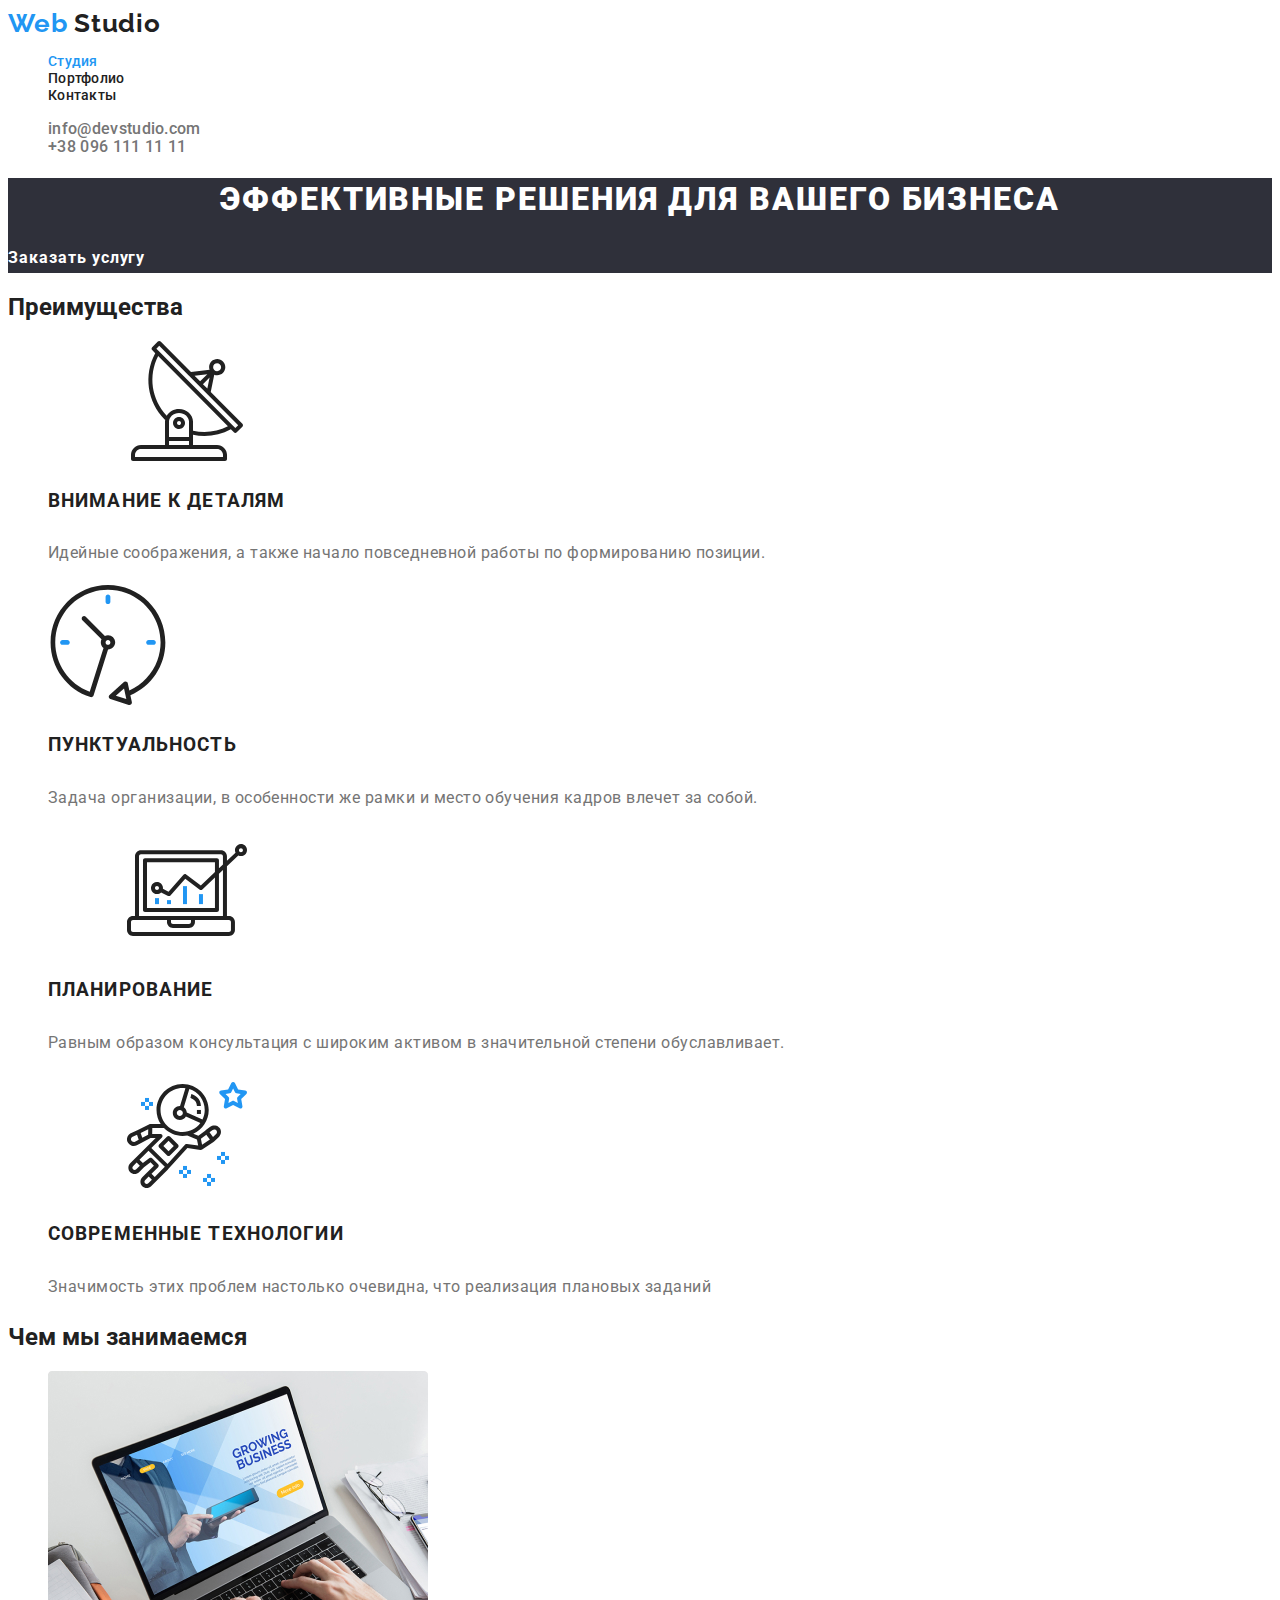
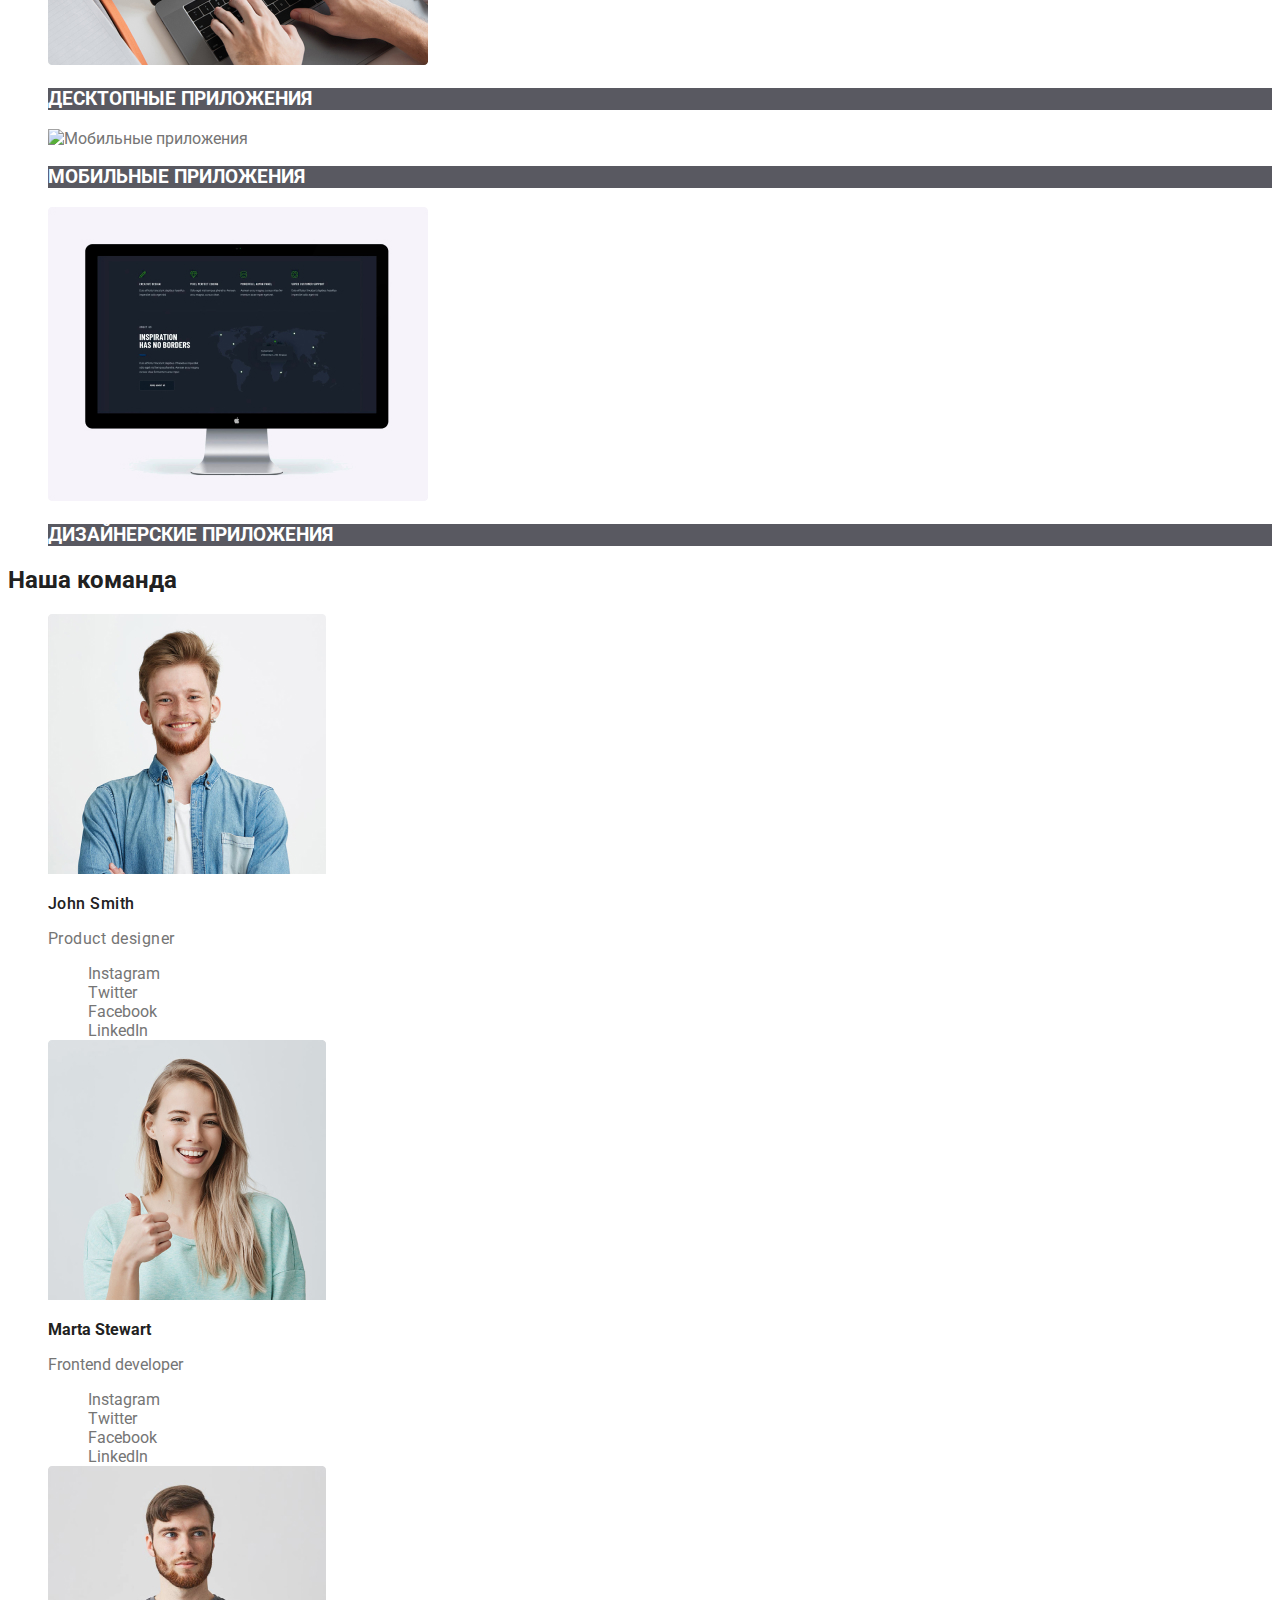
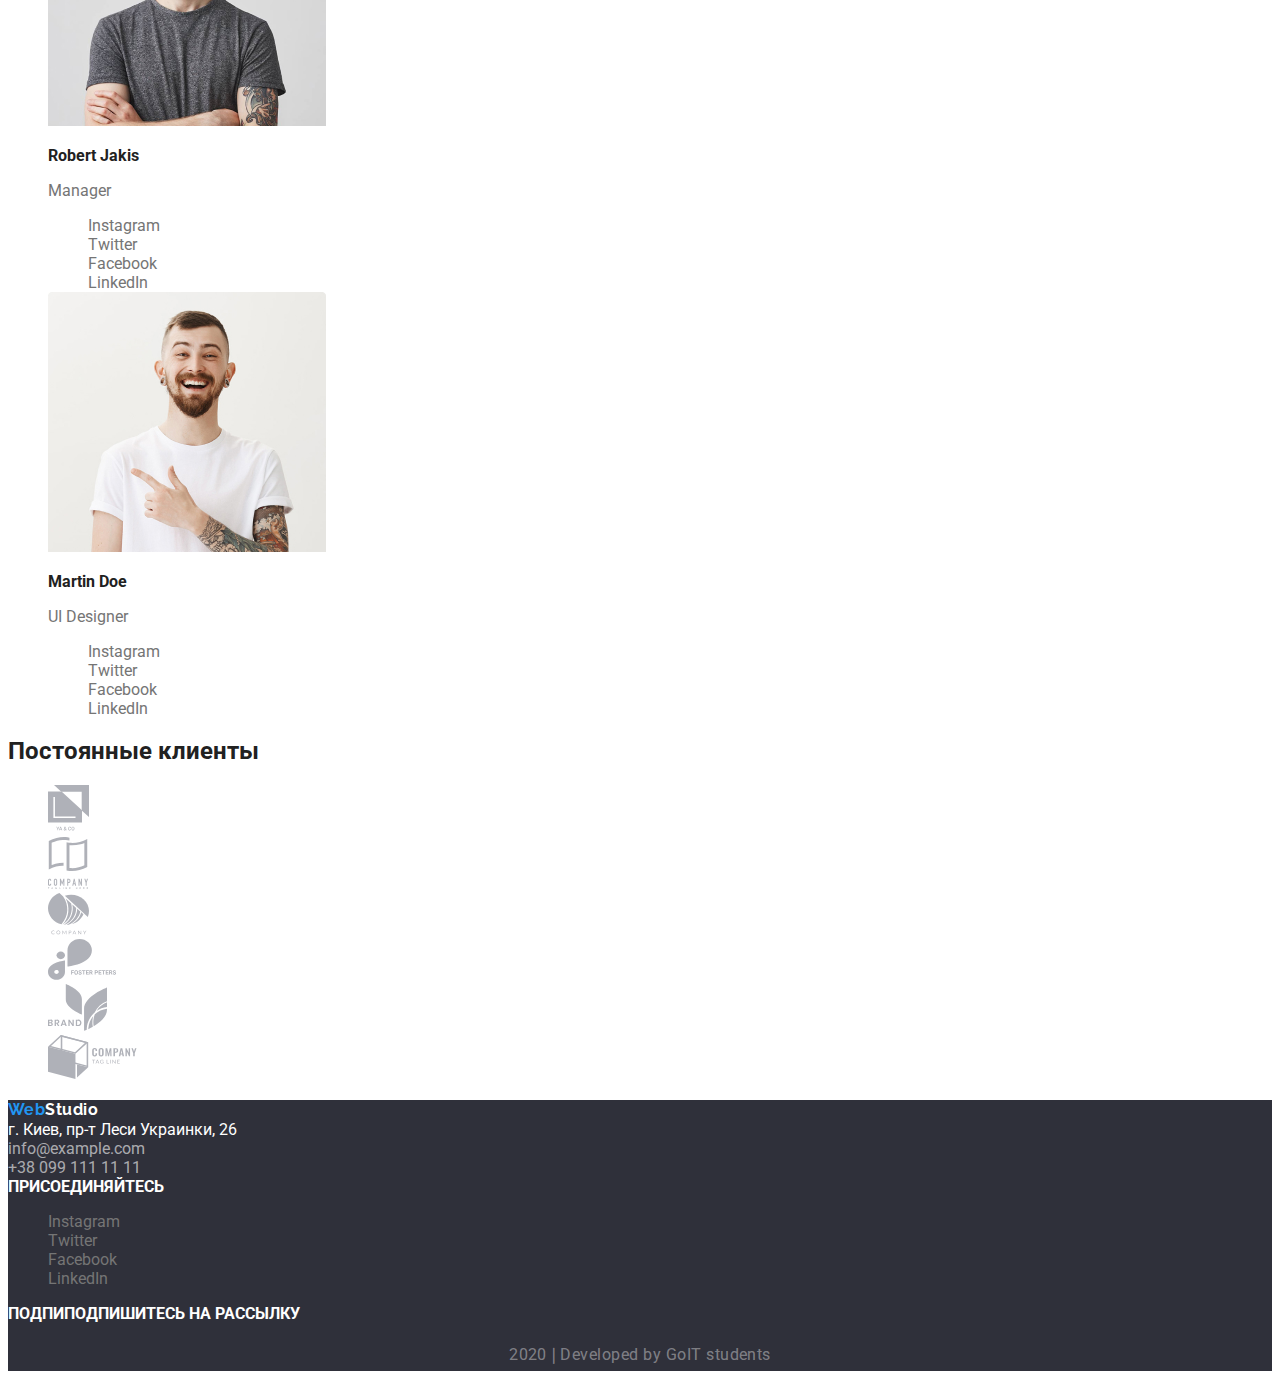
==== index.html @ 94df4c5c "добавляет html файлы" ====
<!DOCTYPE html>
<html lang="ru">
  <head>
    <meta charset="UTF-8" />
    <meta name="viewport" content="width=device-width, initial-scale=1.0" />
    <title>Студия</title>
    <link
      href="https://fonts.googleapis.com/css2?family=Raleway:wght@700&family=Roboto:wght@400;500;700;900&display=swap"
      rel="stylesheet"
    />
    <link rel="stylesheet" href="./css/common.css" />
    <link rel="stylesheet" href="./css/main.css" />
  </head>

  <body>
    <!--шапка сайта-->
    <header class="page-header">
      <nav>
        <a href="./index.html" lang="en" class="logo" style="font-size: 26px;"
          ><span class="web-color">Web</span> Studio</a
        >
        <ul class="site-nav list" style="font-size: 14px;">
          <li><a href="" class="link current">Студия</a></li>
          <li><a href="./portfolio.html" class="link">Портфолио</a></li>
          <li><a href="" class="link">Контакты</a></li>
        </ul>
        <div>
          <address class="contact-info">
            <ul>
              <li>
                <a href="mailto:info@devstudio.com">info@devstudio.com</a>
              </li>
              <li>
                <a href="tel:+380961111111">+38 096 111 11 11</a>
              </li>
            </ul>
          </address>
        </div>
      </nav>
    </header>

    <main>
      <!--герой-->
      <section class="hero">
        <h1 class="upper">
          Эффективные решения для вашего бизнеса
        </h1>
        <a href="" class="button">Заказать услугу</a>
      </section>

      <!--преимущества-->
      <section>
        <h2>Преимущества</h2>
        <ul class="advantages">
          <li>
            <a href="">
              <img
                src="./images/index-images/rectangle-1.svg"
                width="278"
                height="120"
                alt="Антенна"
              />
            </a>
            <h3 class="upper style">Внимание к деталям</h3>
            <p class="text">
              Идейные соображения, а также начало повседневной работы по
              формированию позиции.
            </p>
          </li>
          <li>
            <a href="">
              <img
                src="./images/index-images/rectangle-2.svg"
                height="120"
                alt="Часы"
              />
            </a>
            <h3 class="upper style">Пунктуальность</h3>
            <p class="text">
              Задача организации, в особенности же рамки и место обучения кадров
              влечет за собой.
            </p>
          </li>
          <li>
            <a href="">
              <img
                src="./images/index-images/rectangle-3.svg"
                width="278"
                height="120"
                alt="Диаграмма"
              />
            </a>
            <h3 class="upper style">Планирование</h3>
            <p class="text">
              Равным образом консультация с широким активом в значительной
              степени обуславливает.
            </p>
          </li>
          <li>
            <a href="">
              <img
                src="./images/index-images/rectangle-4.svg"
                width="278"
                height="120"
                alt="Астронавт"
              />
            </a>
            <h3 class="upper style">Современные технологии</h3>
            <p class="text">
              Значимость этих проблем настолько очевидна, что реализация
              плановых заданий
            </p>
          </li>
        </ul>
      </section>

      <!--чем мы занимаемся-->
      <section>
        <h2>Чем мы занимаемся</h2>
        <ul class="what-we-do">
          <li>
            <a href="">
              <img
                src="./images/index-images/1.jpg"
                alt="Десктопные приложения"
                width="380"
                height="294"
              />
            </a>
            <h3 class="upper applications">Десктопные приложения</h3>
          </li>
          <li>
            <a href="">
              <img
                src="./images/2.jpg "
                alt="Мобильные приложения"
                width="380"
                height="294"
              />
            </a>
            <h3 class="upper applications">Мобильные приложения</h3>
          </li>
          <li>
            <a href="">
              <img
                src="./images/index-images/3.jpg"
                alt="Дизайнерские решения"
                width="380"
                height="294"
              />
            </a>
            <h3 class="upper applications">Дизайнерские приложения</h3>
          </li>
        </ul>
      </section>

      <!--наша команда-->
      <section>
        <h2>Наша команда</h2>
        <ul>
          <li class="our-team">
            <a href="">
              <img
                src="./images/index-images/4.jpg"
                alt="Фото Джона Смита"
                width="278"
                height="260"
              />
            </a>
            <h3 lang="en" class="member" style="font-size: 16px;">
              John Smith
            </h3>
            <p lang="en" class="profession">Product designer</p>
            <ul>
              <li>
                <a href="" aria-label="Ссылка на Instagram">Instagram</a>
              </li>
              <li>
                <a href="" aria-label="Ссылка на Twitter">Twitter</a>
              </li>
              <li>
                <a href="" aria-label="Ссылка на Facebook">Facebook</a>
              </li>
              <li>
                <a href="" aria-label="Ссылка на LinkedIn">LinkedIn</a>
              </li>
            </ul>
          </li>
          <li>
            <a href="">
              <img
                src="./images/index-images/5.jpg"
                alt="Фото Марты Стюарт"
                width="278"
                height="260"
              />
            </a>
            <h3 lang="en" class="member" style="font-size: 16px;">
              Marta Stewart
            </h3>
            <p lang="en" class="profession">Frontend developer</p>
            <ul>
              <li>
                <a href="" aria-label="Ссылка на Instagram">Instagram</a>
              </li>
              <li>
                <a href="" aria-label="Ссылка на Twitter">Twitter</a>
              </li>
              <li>
                <a href="" aria-label="Ссылка на Facebook">Facebook</a>
              </li>
              <li>
                <a href="" aria-label="Ссылка на LinkedIn">LinkedIn</a>
              </li>
            </ul>
          </li>
          <li>
            <a href="">
              <img
                src="./images/index-images/6.jpg"
                alt="Фото Роберта Джакиса"
                width="278"
                height="260"
              />
            </a>
            <h3 lang="en" class="member" style="font-size: 16px;">
              Robert Jakis
            </h3>
            <p lang="en" class="profession">Manager</p>
            <ul>
              <li>
                <a href="" aria-label="Ссылка на Instagram">Instagram</a>
              </li>
              <li>
                <a href="" aria-label="Ссылка на Twitter">Twitter</a>
              </li>
              <li>
                <a href="" aria-label="Ссылка на Facebook">Facebook</a>
              </li>
              <li>
                <a href="" aria-label="Ссылка на LinkedIn">LinkedIn</a>
              </li>
            </ul>
          </li>
          <li>
            <a href="">
              <img
                src="./images/index-images/7.jpg"
                alt="Фото Мартина Доу"
                width="278"
                height="260"
              />
            </a>
            <h3 lang="en" class="member" style="font-size: 16px;">
              Martin Doe
            </h3>
            <p lang="en" class="profession">UI Designer</p>
            <ul>
              <li>
                <a href="" aria-label="Ссылка на Instagram">Instagram</a>
              </li>
              <li>
                <a href="" aria-label="Ссылка на Twitter">Twitter</a>
              </li>
              <li>
                <a href="" aria-label="Ссылка на Facebook">Facebook</a>
              </li>
              <li>
                <a href="" aria-label="Ссылка на LinkedIn">LinkedIn</a>
              </li>
            </ul>
          </li>
        </ul>
      </section>

      <!--наши постоянные клиенты-->
      <section>
        <h2>Постоянные клиенты</h2>
        <ul>
          <li><img src="./images/index-images/8.svg" alt="YA &amp; Co" /></li>
          <li>
            <img src="./images/index-images/9.svg" alt="Company tagline here" />
          </li>
          <li><img src="./images/index-images/10.svg" alt="Company" /></li>
          <li>
            <img src="./images/index-images/11.svg" alt="Foster Peters" />
          </li>
          <li><img src="./images/index-images/12.svg" alt="Brand" /></li>
          <li>
            <img src="./images/index-images/13.svg" alt="Company tag line" />
          </li>
        </ul>
      </section>
    </main>

    <!--футер-->
    <footer>
      <div>
        <a href="./index.html" lang="en" class="logo"
          ><span class="web-color">Web</span
          ><span class="studio-color">Studio</span></a
        >
        <address class="contacts">
          г. Киев, пр-т Леси Украинки, 26 <br />
          <a href="mailto:info@example.com" class="information"
            >info@example.com</a
          ><br />
          <a href="tel:+380991111111" class="information">+38 099 111 11 11</a>
        </address>
      </div>
      <div>
        <b class="upper"> Присоединяйтесь</b>
        <ul>
          <li>
            <a href="" aria-label="Ссылка на Instagram">Instagram</a>
          </li>
          <li>
            <a href="" aria-label="Ссылка на Twitter">Twitter</a>
          </li>
          <li>
            <a href="" aria-label="Ссылка на Facebook">Facebook</a>
          </li>
          <li>
            <a href="" aria-label="Ссылка на LinkedIn">LinkedIn</a>
          </li>
        </ul>
      </div>
      <div>
        <b class="button upper">
          Подпиподпишитесь на рассылку
        </b>
      </div>
      <div>
        <p class="copyright">2020&#10072;Developed by GoIT students</p>
      </div>
    </footer>
  </body>
</html>
---- css/common.css ----
/*цвет основного текста  #757575 */
/*вторичный цвет текста (заголовки) #212121 */
/*акцент? вторичный цвет фона, акцент иконок #2196F3 */
/*акцент фона в портфолио при начажтии на примеры работ  rgba(33, 150, 243, 0.9);*/
/*белый #FFFFFF */
/*фон нашей команды в студии #F5F4FA */
/*фон характеристик лого в Студии #F5F4FA */
/*фон футера #2F303A */
/*background-color для кнопок: #F5F4FA*/

:root {
  --primary-text-color: #757575;
  --title-text-color: #212121;
  --accent-color: #2196f3;
  --primary-white-color: #ffffff;
  --footer-background: #2f303a;
  --button-portfolio-background: #f5f4fa;
  --accent-color-pictures: rgba(33, 150, 243, 0.9);
}

body {
  background-color: var(--primary-white-color);
  color: var(--primary-text-color);
  font-family: Roboto, sans-serif;
}

a {
  text-decoration: none;
  font-style: normal;
  color: var(--primary-text-color);
}
a:hover,
a:focus {
  color: var(--accent-color);
}
li {
  list-style-type: none;
}
/*шапка сайта*/
.logo {
  color: var(--title-text-color);
  font-family: Raleway, sans-serif;
  font-style: normal;
  font-weight: 700;
  font-size: 26;
  line-height: 1.2;
  letter-spacing: 0.03em;
}

.web-color {
  color: var(--accent-color);
}

/*Site nav*/

.site-nav .link {
  color: var(--title-text-color);
  font-weight: 500;
  font-size: 14;
  line-height: 1.14;
  letter-spacing: 0.02em;
}

.site-nav .link:hover,
.site-nav .link:focus {
  color: var(--accent-color);
}

.site-nav .link.current {
  color: var(--accent-color);
}

.contact-info {
  font-family: Roboto;
  font-style: normal;
  font-weight: 500;
  font-size: 14;
  line-height: 1.14;
  letter-spacing: 0.02em;
  color: var(--primary-text-color);
}

.button {
  color: var(--primary-white-color);
}

h1,
h2,
h3 {
  color: var(--title-text-color);
}

/*footer*/
footer {
  color: var(--primary-white-color);
  background: var(--footer-background);
}

address {
  font-style: normal;
}
.studio-color {
  color: var(--primary-white-color);
}
.information {
  color: rgba(255, 255, 255, 0.6);
}

.copyright {
  font-style: normal;
  font-weight: 400;
  font-size: 12;
  line-height: 2;
  text-align: center;
  letter-spacing: 0.03em;
  color: rgba(255, 255, 255, 0.4);
}

.upper {
  text-transform: uppercase;
}
/*main*/
---- css/main.css ----
:root {
  --primary-text-color: #757575;
  --title-text-color: #212121;
  --accent-color: #2196f3;
  --primary-white-color: #ffffff;
  --footer-background: #2f303a;
  --accent-color-pictures: rgba(33, 150, 243, 0.9);
}

/*герой*/
.hero {
  background-color: var(--footer-background);
}

.hero .upper {
  font-style: normal;
  font-weight: 900;
  font-size: 44;
  line-height: 1.36;
  text-align: center;
  letter-spacing: 0.06em;
  color: var(--primary-white-color);
}
.hero .button {
  font-weight: 700;
  font-size: 16;
  line-height: 1.88;
  display: flex;
  align-items: center;
  text-align: center;
  letter-spacing: 0.06em;
}

.advantages .style {
  font-style: normal;
  font-weight: 700;
  font-size: 16;
  line-height: 1.88;
  letter-spacing: 0.06em;
}

.advantages .text {
  font-weight: 400;
  font-size: 14;
  line-height: 2;
  letter-spacing: 0.03em;
}

.what-we-do .applications {
  background-color: rgba(47, 48, 58, 0.8);
  color: var(--primary-white-color);
}

.our-team .member,
.our-team .profession {
  line-height: 1.19;
  letter-spacing: 0.03em;
}

.our-team .member {
  font-weight: 500;
}
.our-team .profession {
  font-weight: 400;
  font-size: 16;
}
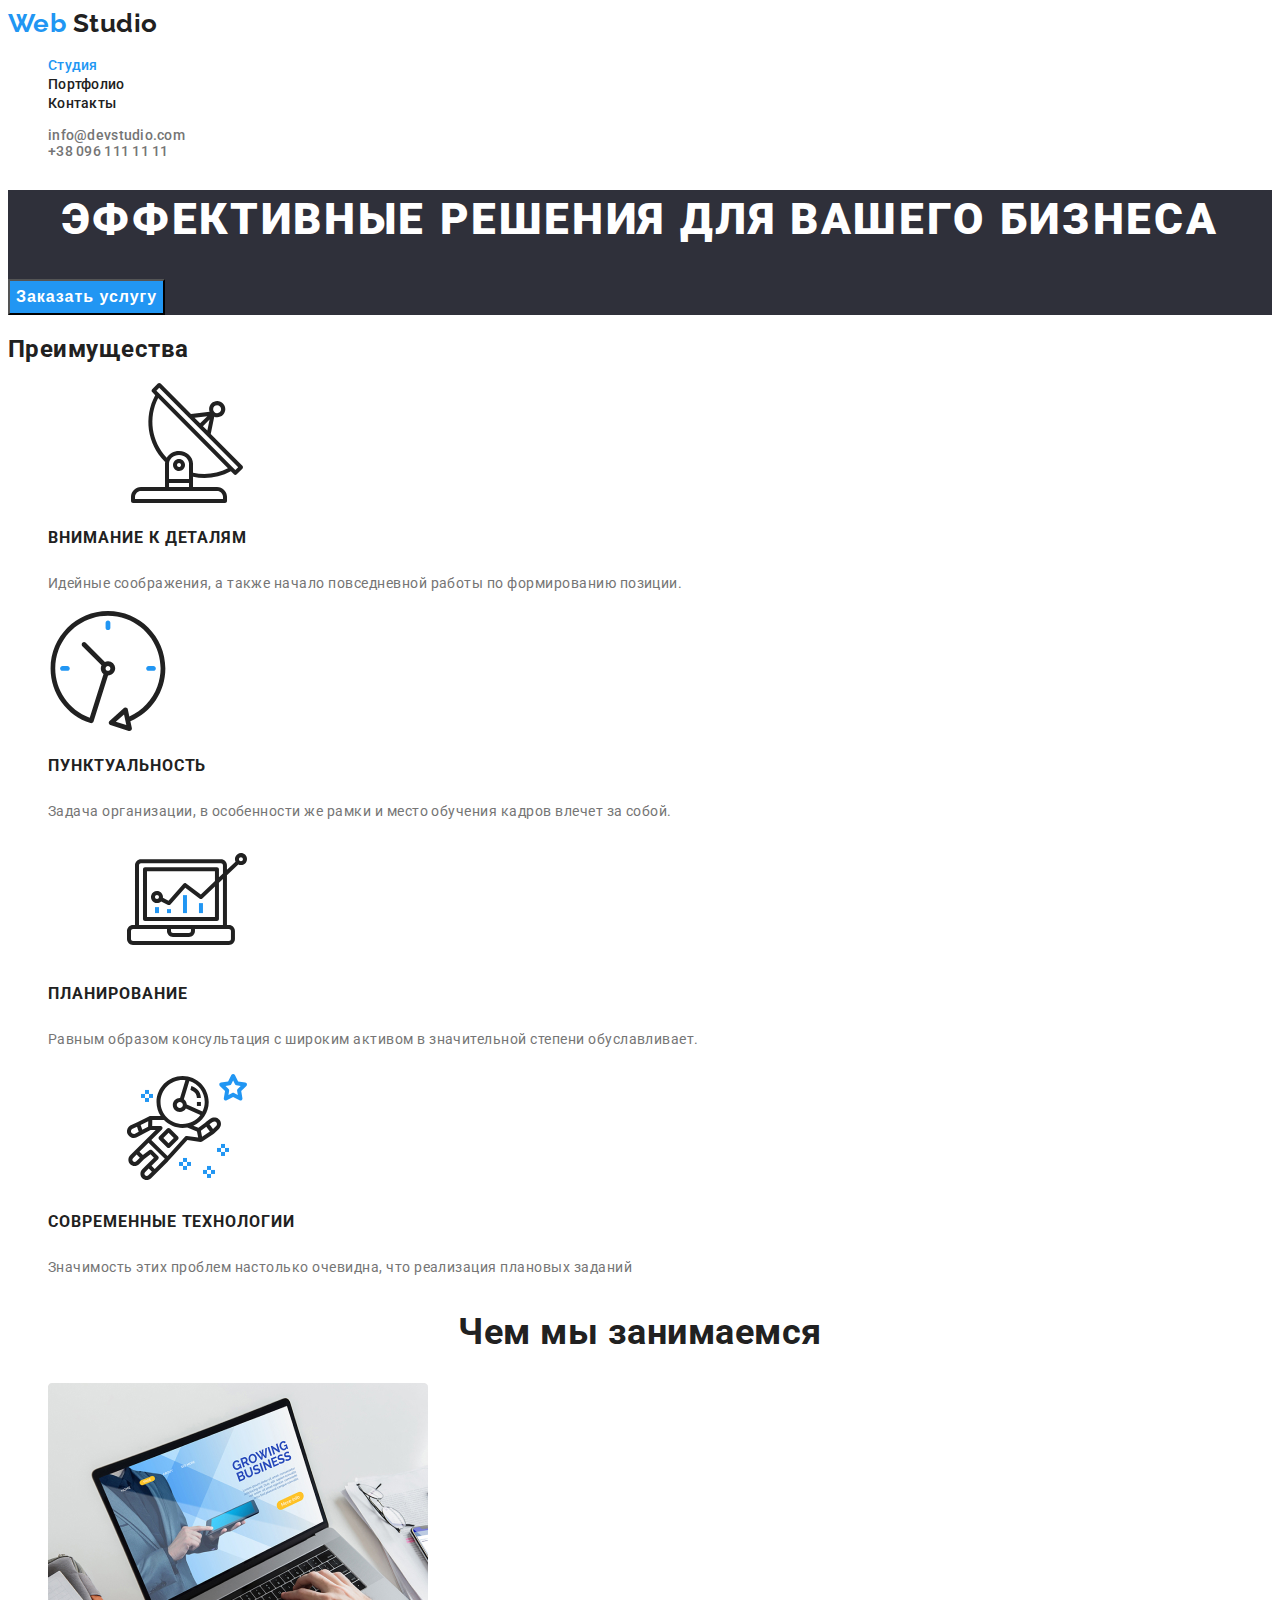
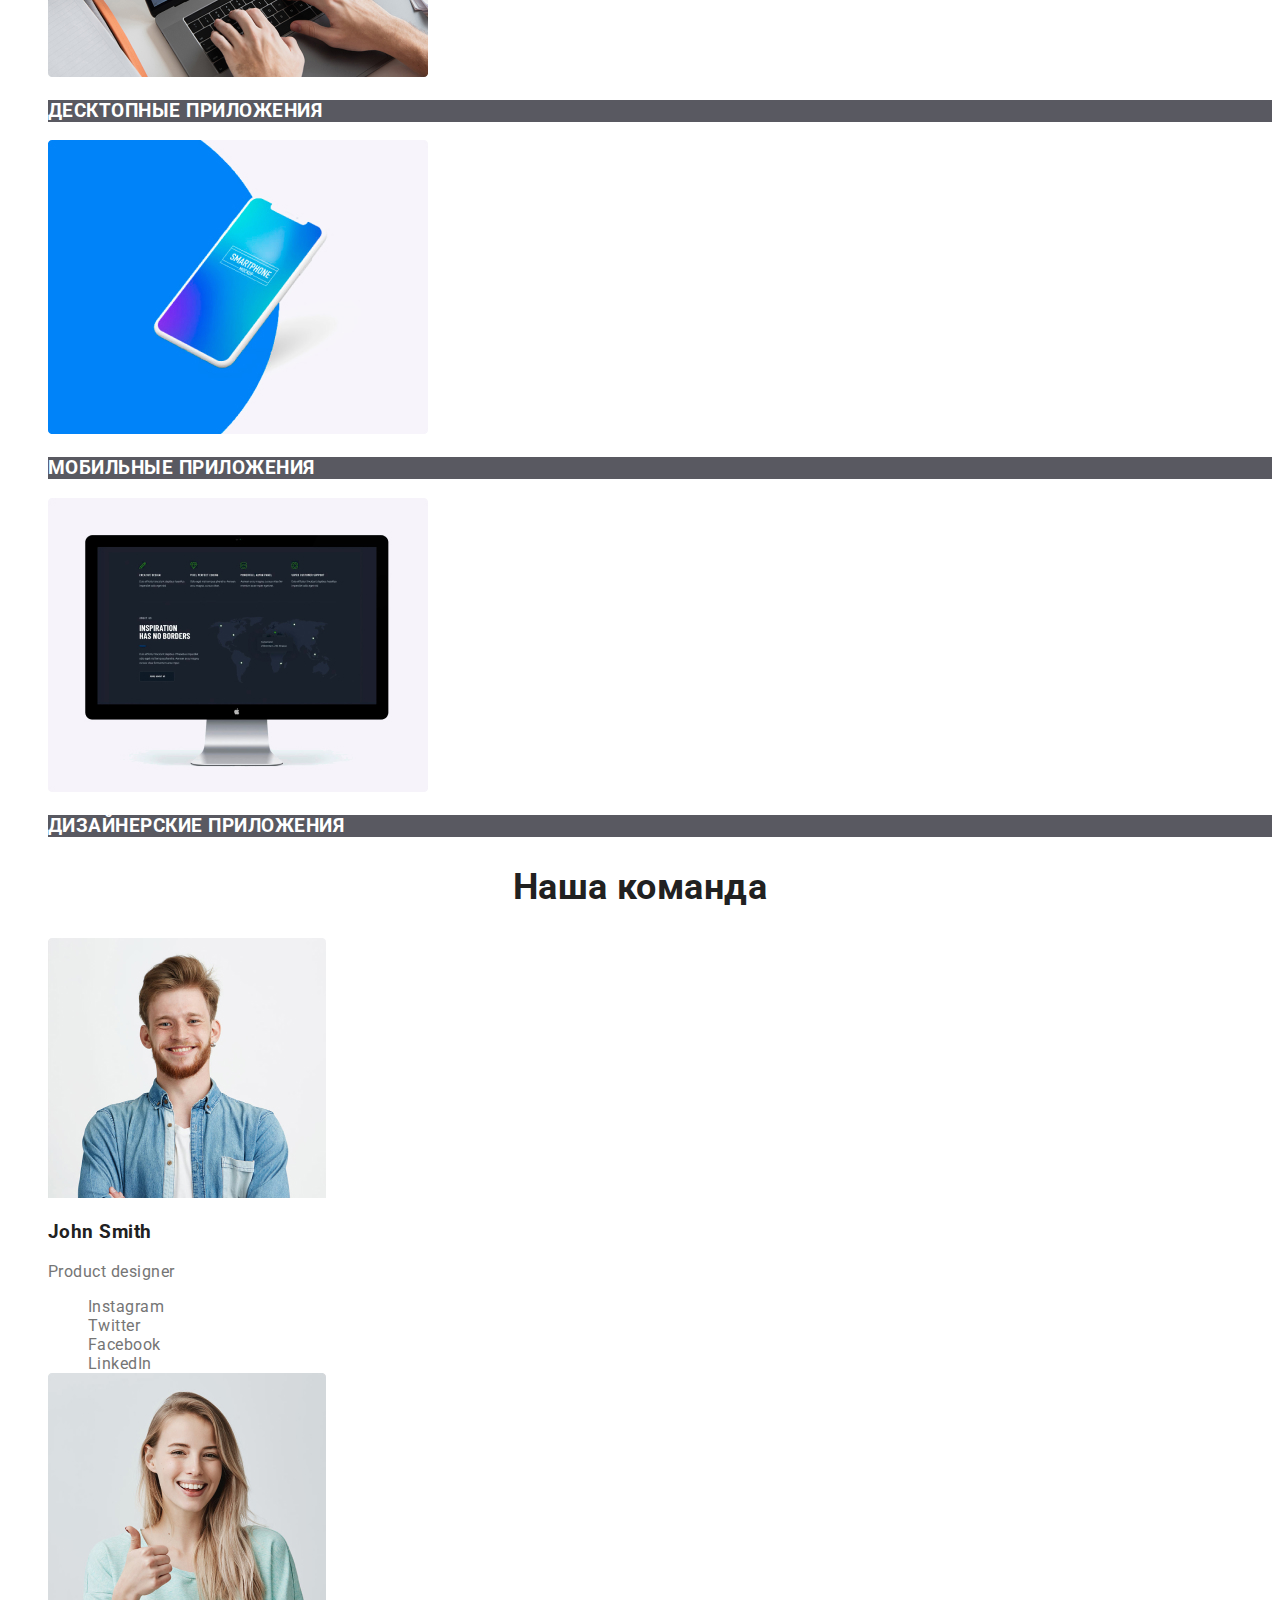
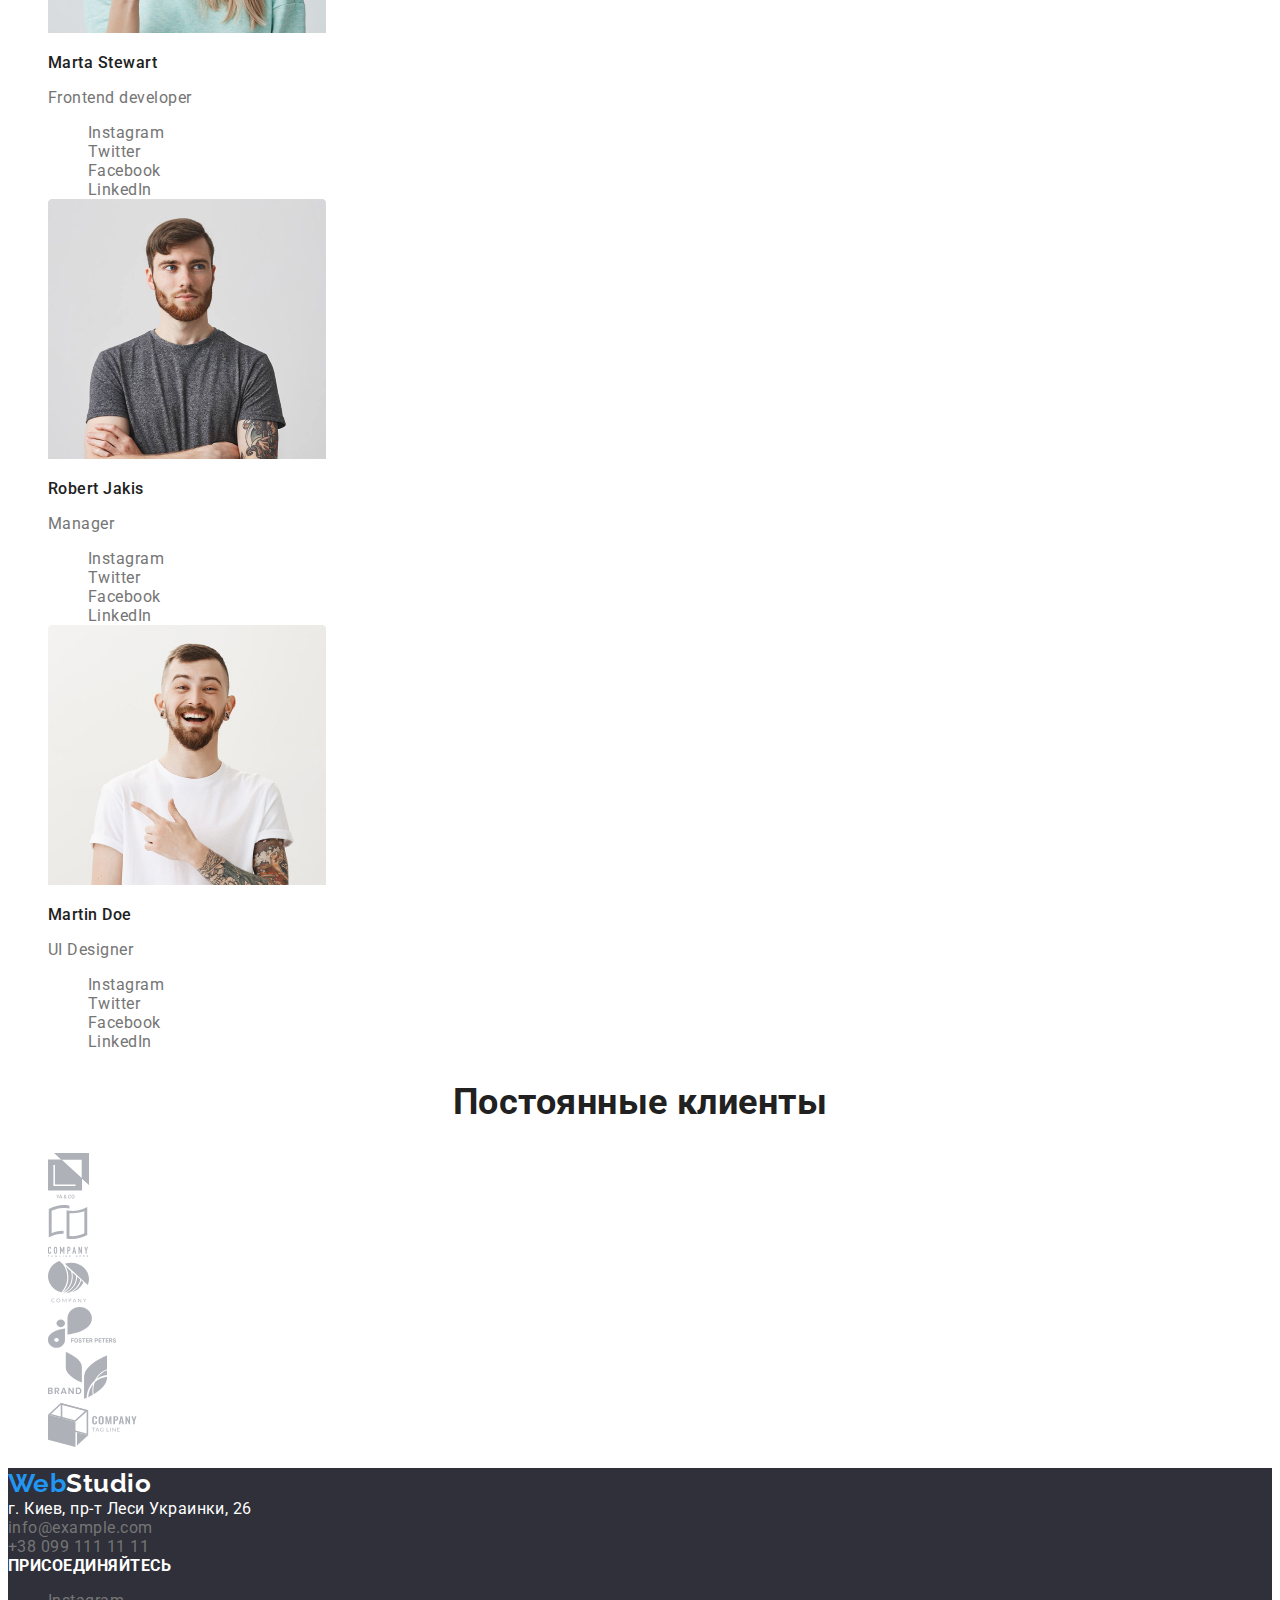
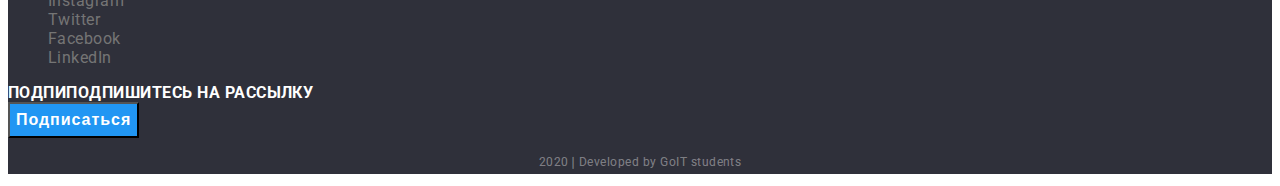
==== commit 329d99b8: "добавляет классы и объявления свойств" ====
--- a/index.html
+++ b/index.html
@@ -16,17 +16,17 @@
     <!--шапка сайта-->
     <header class="page-header">
       <nav>
-        <a href="./index.html" lang="en" class="logo" style="font-size: 26px;"
+        <a href="./index.html" lang="en" class="logo"
           ><span class="web-color">Web</span> Studio</a
         >
-        <ul class="site-nav list" style="font-size: 14px;">
-          <li><a href="" class="link current">Студия</a></li>
+        <ul class="site-nav list">
+          <li><a href="./index.html" class="link current">Студия</a></li>
           <li><a href="./portfolio.html" class="link">Портфолио</a></li>
           <li><a href="" class="link">Контакты</a></li>
         </ul>
         <div>
           <address class="contact-info">
-            <ul>
+            <ul class="list">
               <li>
                 <a href="mailto:info@devstudio.com">info@devstudio.com</a>
               </li>
@@ -45,13 +45,14 @@
         <h1 class="upper">
           Эффективные решения для вашего бизнеса
         </h1>
-        <a href="" class="button">Заказать услугу</a>
+
+        <button type="button">Заказать услугу</button>
       </section>
 
       <!--преимущества-->
       <section>
         <h2>Преимущества</h2>
-        <ul class="advantages">
+        <ul class="advantages list">
           <li>
             <a href="">
               <img
@@ -61,7 +62,7 @@
                 alt="Антенна"
               />
             </a>
-            <h3 class="upper style">Внимание к деталям</h3>
+            <h3 class="advatage-title upper">Внимание к деталям</h3>
             <p class="text">
               Идейные соображения, а также начало повседневной работы по
               формированию позиции.
@@ -75,7 +76,7 @@
                 alt="Часы"
               />
             </a>
-            <h3 class="upper style">Пунктуальность</h3>
+            <h3 class="advatage-title upper">Пунктуальность</h3>
             <p class="text">
               Задача организации, в особенности же рамки и место обучения кадров
               влечет за собой.
@@ -90,7 +91,7 @@
                 alt="Диаграмма"
               />
             </a>
-            <h3 class="upper style">Планирование</h3>
+            <h3 class="advatage-title upper">Планирование</h3>
             <p class="text">
               Равным образом консультация с широким активом в значительной
               степени обуславливает.
@@ -105,7 +106,7 @@
                 alt="Астронавт"
               />
             </a>
-            <h3 class="upper style">Современные технологии</h3>
+            <h3 class="advatage-title upper">Современные технологии</h3>
             <p class="text">
               Значимость этих проблем настолько очевидна, что реализация
               плановых заданий
@@ -116,8 +117,8 @@
 
       <!--чем мы занимаемся-->
       <section>
-        <h2>Чем мы занимаемся</h2>
-        <ul class="what-we-do">
+        <h2 class="title">Чем мы занимаемся</h2>
+        <ul class="applications list">
           <li>
             <a href="">
               <img
@@ -127,18 +128,18 @@
                 height="294"
               />
             </a>
-            <h3 class="upper applications">Десктопные приложения</h3>
-          </li>
-          <li>
-            <a href="">
-              <img
-                src="./images/2.jpg "
+            <h3 class="applications-type upper">Десктопные приложения</h3>
+          </li>
+          <li>
+            <a href="">
+              <img
+                src="./images/index-images/2.jpg "
                 alt="Мобильные приложения"
                 width="380"
                 height="294"
               />
             </a>
-            <h3 class="upper applications">Мобильные приложения</h3>
+            <h3 class="applications-type upper">Мобильные приложения</h3>
           </li>
           <li>
             <a href="">
@@ -149,16 +150,16 @@
                 height="294"
               />
             </a>
-            <h3 class="upper applications">Дизайнерские приложения</h3>
+            <h3 class="applications-type upper">Дизайнерские приложения</h3>
           </li>
         </ul>
       </section>
 
       <!--наша команда-->
       <section>
-        <h2>Наша команда</h2>
-        <ul>
-          <li class="our-team">
+        <h2 class="title">Наша команда</h2>
+        <ul class="members list">
+          <li>
             <a href="">
               <img
                 src="./images/index-images/4.jpg"
@@ -167,11 +168,13 @@
                 height="260"
               />
             </a>
-            <h3 lang="en" class="member" style="font-size: 16px;">
+            <h3 lang="en" class="member-name">
               John Smith
             </h3>
-            <p lang="en" class="profession">Product designer</p>
-            <ul>
+            <p lang="en" class="profession">
+              Product designer
+            </p>
+            <ul class="social-links list">
               <li>
                 <a href="" aria-label="Ссылка на Instagram">Instagram</a>
               </li>
@@ -195,11 +198,13 @@
                 height="260"
               />
             </a>
-            <h3 lang="en" class="member" style="font-size: 16px;">
+            <h3 lang="en" class="members-name">
               Marta Stewart
             </h3>
-            <p lang="en" class="profession">Frontend developer</p>
-            <ul>
+            <p lang="en" class="members-profession">
+              Frontend developer
+            </p>
+            <ul class="social-link list">
               <li>
                 <a href="" aria-label="Ссылка на Instagram">Instagram</a>
               </li>
@@ -223,11 +228,11 @@
                 height="260"
               />
             </a>
-            <h3 lang="en" class="member" style="font-size: 16px;">
+            <h3 lang="en" class="members-name">
               Robert Jakis
             </h3>
-            <p lang="en" class="profession">Manager</p>
-            <ul>
+            <p lang="en" class="members-profession">Manager</p>
+            <ul class="list">
               <li>
                 <a href="" aria-label="Ссылка на Instagram">Instagram</a>
               </li>
@@ -251,11 +256,13 @@
                 height="260"
               />
             </a>
-            <h3 lang="en" class="member" style="font-size: 16px;">
+            <h3 lang="en" class="members-name">
               Martin Doe
             </h3>
-            <p lang="en" class="profession">UI Designer</p>
-            <ul>
+            <p lang="en" class="members-profession">
+              UI Designer
+            </p>
+            <ul class="list">
               <li>
                 <a href="" aria-label="Ссылка на Instagram">Instagram</a>
               </li>
@@ -275,8 +282,8 @@
 
       <!--наши постоянные клиенты-->
       <section>
-        <h2>Постоянные клиенты</h2>
-        <ul>
+        <h2 class="title">Постоянные клиенты</h2>
+        <ul class="list">
           <li><img src="./images/index-images/8.svg" alt="YA &amp; Co" /></li>
           <li>
             <img src="./images/index-images/9.svg" alt="Company tagline here" />
@@ -310,7 +317,7 @@
       </div>
       <div>
         <b class="upper"> Присоединяйтесь</b>
-        <ul>
+        <ul class="list">
           <li>
             <a href="" aria-label="Ссылка на Instagram">Instagram</a>
           </li>
@@ -326,9 +333,10 @@
         </ul>
       </div>
       <div>
-        <b class="button upper">
+        <b class="upper">
           Подпиподпишитесь на рассылку
         </b>
+        <button type="button">Подписаться</button>
       </div>
       <div>
         <p class="copyright">2020&#10072;Developed by GoIT students</p>
--- a/css/common.css
+++ b/css/common.css
@@ -7,6 +7,8 @@
 /*фон характеристик лого в Студии #F5F4FA */
 /*фон футера #2F303A */
 /*background-color для кнопок: #F5F4FA*/
+/*footer-contacts: rgba(255, 255, 255, 0.6);
+  footer-copyright:rgba(255, 255, 255, 0.4);*/
 
 :root {
   --primary-text-color: #757575;
@@ -14,14 +16,17 @@
   --accent-color: #2196f3;
   --primary-white-color: #ffffff;
   --footer-background: #2f303a;
+  --footer-contacts: rgba(255, 255, 255, 0.6);
+  --footer-copyright: rgba(255, 255, 255, 0.4);
   --button-portfolio-background: #f5f4fa;
   --accent-color-pictures: rgba(33, 150, 243, 0.9);
 }
 
 body {
+  font-family: Roboto, sans-serif;
+  color: var(--primary-text-color);
   background-color: var(--primary-white-color);
-  color: var(--primary-text-color);
-  font-family: Roboto, sans-serif;
+  letter-spacing: 0.03em;
 }
 
 a {
@@ -33,6 +38,7 @@
 a:focus {
   color: var(--accent-color);
 }
+
 li {
   list-style-type: none;
 }
@@ -40,11 +46,9 @@
 .logo {
   color: var(--title-text-color);
   font-family: Raleway, sans-serif;
-  font-style: normal;
   font-weight: 700;
-  font-size: 26;
+  font-size: 26px;
   line-height: 1.2;
-  letter-spacing: 0.03em;
 }
 
 .web-color {
@@ -54,11 +58,11 @@
 /*Site nav*/
 
 .site-nav .link {
-  color: var(--title-text-color);
   font-weight: 500;
-  font-size: 14;
+  font-size: 14px;
   line-height: 1.14;
   letter-spacing: 0.02em;
+  color: var(--title-text-color);
 }
 
 .site-nav .link:hover,
@@ -71,17 +75,11 @@
 }
 
 .contact-info {
-  font-family: Roboto;
-  font-style: normal;
   font-weight: 500;
-  font-size: 14;
+  font-size: 14px;
   line-height: 1.14;
   letter-spacing: 0.02em;
   color: var(--primary-text-color);
-}
-
-.button {
-  color: var(--primary-white-color);
 }
 
 h1,
@@ -96,27 +94,38 @@
   background: var(--footer-background);
 }
 
+.studio-color {
+  color: var(--primary-white-color);
+}
+.contact-info .information {
+  font-weight: 400;
+  line-height: 2;
+  letter-spacing: 0.03em;
+  color: var(--footer-contacts);
+}
+
 address {
   font-style: normal;
 }
-.studio-color {
-  color: var(--primary-white-color);
-}
-.information {
-  color: rgba(255, 255, 255, 0.6);
-}
 
 .copyright {
-  font-style: normal;
-  font-weight: 400;
-  font-size: 12;
+  font-size: 12px;
   line-height: 2;
   text-align: center;
-  letter-spacing: 0.03em;
-  color: rgba(255, 255, 255, 0.4);
+  color: var(--footer-copyright);
 }
 
 .upper {
   text-transform: uppercase;
 }
-/*main*/
+
+footer button {
+  font-weight: 700;
+  font-size: 16px;
+  line-height: 1.88;
+  color: var(--primary-white-color);
+  background-color: var(--accent-color);
+  display: flex;
+  text-align: center;
+  letter-spacing: 0.06em;
+}
--- a/css/main.css
+++ b/css/main.css
@@ -15,52 +15,55 @@
 .hero .upper {
   font-style: normal;
   font-weight: 900;
-  font-size: 44;
+  font-size: 44px;
   line-height: 1.36;
-  text-align: center;
-  letter-spacing: 0.06em;
   color: var(--primary-white-color);
-}
-.hero .button {
-  font-weight: 700;
-  font-size: 16;
-  line-height: 1.88;
-  display: flex;
-  align-items: center;
   text-align: center;
   letter-spacing: 0.06em;
 }
 
-.advantages .style {
+.hero button {
+  display: flex;
+  font-weight: 700;
+  font-size: 16px;
+  line-height: 1.88;
+  text-align: center;
+  color: var(--primary-white-color);
+  background-color: var(--accent-color);
+  letter-spacing: 0.06em;
+}
+
+.advantages .advatage-title {
   font-style: normal;
   font-weight: 700;
-  font-size: 16;
+  font-size: 16px;
   line-height: 1.88;
   letter-spacing: 0.06em;
 }
 
-.advantages .text {
-  font-weight: 400;
-  font-size: 14;
+.list .text {
+  font-size: 14px;
   line-height: 2;
-  letter-spacing: 0.03em;
 }
 
-.what-we-do .applications {
+.applications .applications-type {
+  color: var(--primary-white-color);
   background-color: rgba(47, 48, 58, 0.8);
-  color: var(--primary-white-color);
 }
 
-.our-team .member,
-.our-team .profession {
+.members .members-name,
+.members .members-profession {
+  font-size: 16px;
   line-height: 1.19;
-  letter-spacing: 0.03em;
 }
 
-.our-team .member {
+.members .members-name {
   font-weight: 500;
 }
-.our-team .profession {
-  font-weight: 400;
-  font-size: 16;
+
+.title {
+  font-weight: 700;
+  font-size: 36px;
+  line-height: 1.17;
+  text-align: center;
 }
